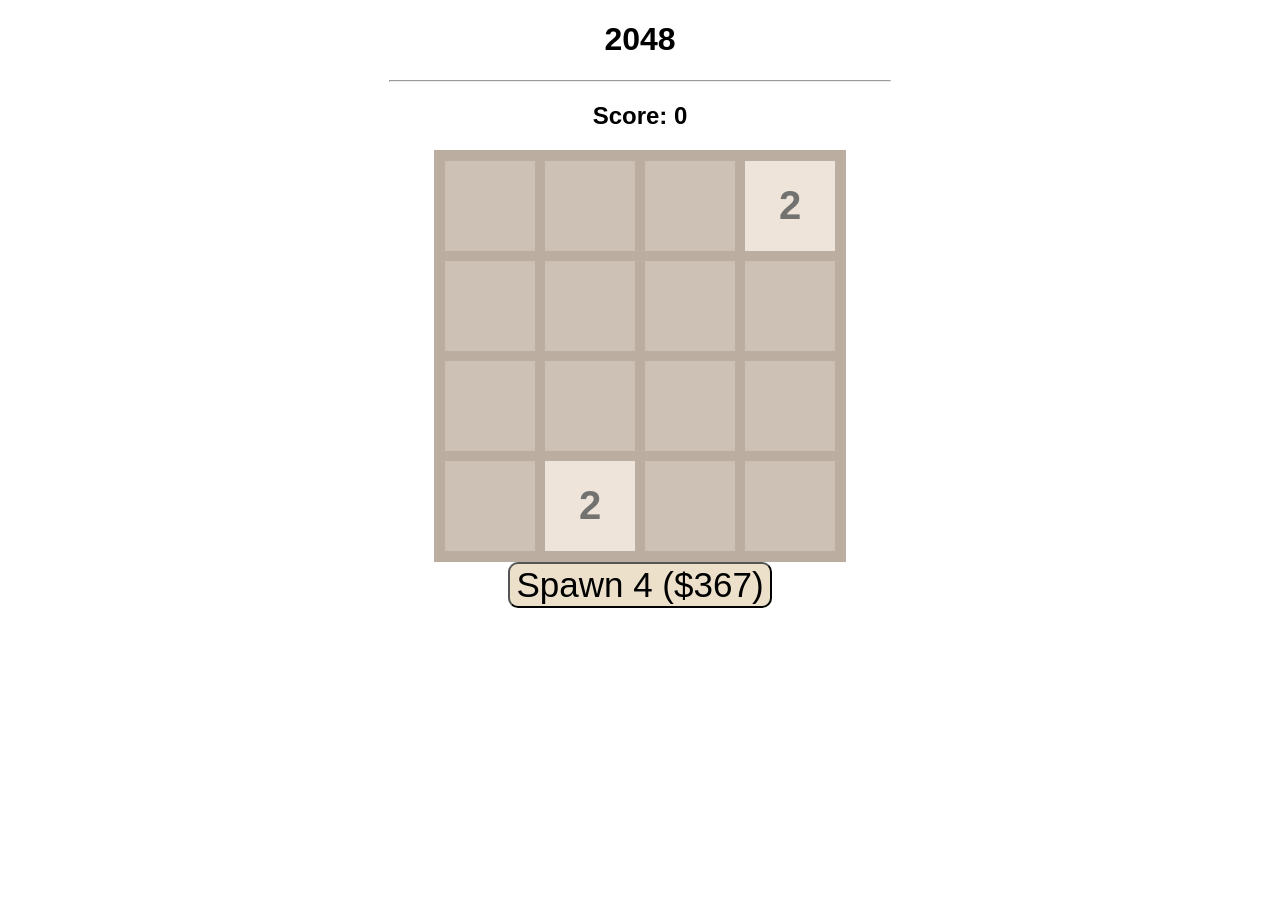
==== Index.html @ d952fcfb "Add files via upload" ====
<!DOCTYPE html>
<html lang="en">
<head>
    <meta charset="UTF-8">
    <meta name="viewport" content="width=device-width, initial-scale=1.0">
    <title>2048</title>
    <link rel="stylesheet" href="2048.css">
    <script src="2048.js"></script>
</head>
<body>
    <h1>2048</h1>
    <hr>
    <h2>Score: <span id="score">0</span></h2>
    <div id="board"></div>
    <button id="spawn4-btn">Spawn 4 ($367)</button>
    </div>
</body>
</html>
---- 2048.css ----
body {
    font-family: Arial, Helvetica, sans-serif;
    text-align: center;

}

hr {
    width:500px

}

#board{
    width: 400px;
    height: 400px;

    background-color: #cdc1b5;
    border: 6px solid #bbada0;

    margin: 0 auto;
    display: flex;
    flex-wrap: wrap;



}
.tile{
    width: 90px;
    height:90px;
    border: 5px solid #bbada0;

    font-size: 40px;
    font-weight: bold;
    display:flex;
    justify-content: center;
    align-items: center ;

    
}

.x2{
    background-color: #eee4da;
    color: #727371;
}
.x4{
    background-color: #ece0ca;
    color: #727371;
}

.x8{
    background-color: #f4b17a;
    color: white;
}
.x16{
    background-color: #f59575;
    color: white;
}

.x32{
    background-color: #f57c5f;
    color: white;
}
.x64{
    background-color: #f65d3b;
    color: white;
}
.x128{
    background-color: #edce71;
    color: white;
}
.x256{
    background-color: #edcc63;
    color: white;
}
.x512{
    background-color: #edc651;
    color: white;
}

.x1024{
    background-color: #eec744;
    color: white;
}

.x2048{
    background-color: #ecc230;
    color: white;
}

.x4096{
    background-color: #fe3d3d;
    color: white;
}

.x8192{
    background-color: #ff2020;
    color: white;
}

button#spawn4-btn {
    background-color: #ece0ca;
    font-size: 35px;
    font-family: Arial, Helvetica, sans-serif;
    border-radius: 10px;

}
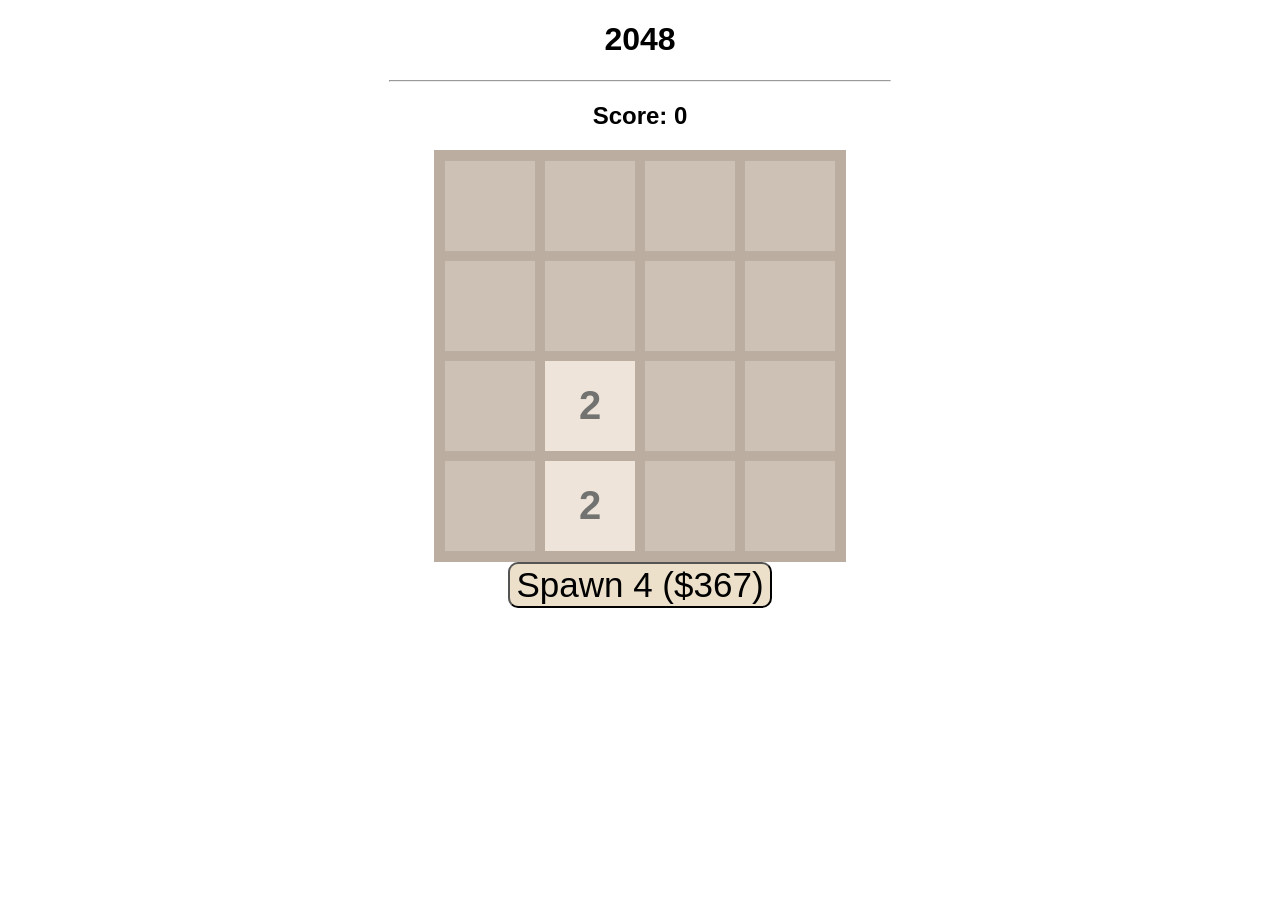
==== commit d89732e6: "Rename 2048.html to Index.html" ====
--- a/Index.html
+++ b/Index.html
@@ -15,4 +15,4 @@
     <button id="spawn4-btn">Spawn 4 ($367)</button>
     </div>
 </body>
-</html>+</html>
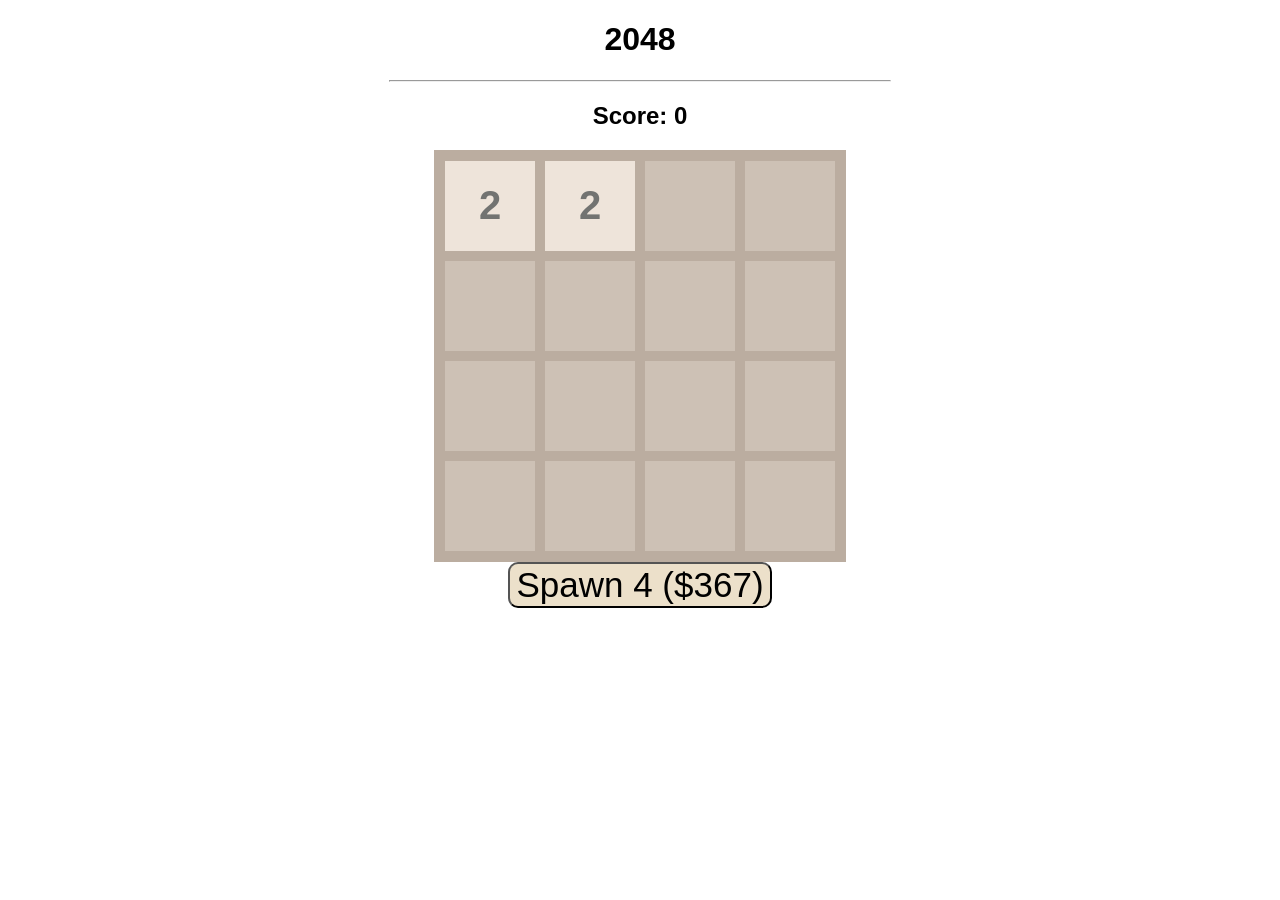
==== commit 50fa7878: "Add files via upload" ====
--- a/Index.html
+++ b/Index.html
@@ -15,4 +15,4 @@
     <button id="spawn4-btn">Spawn 4 ($367)</button>
     </div>
 </body>
-</html>
+</html>
--- a/2048.css
+++ b/2048.css
@@ -102,4 +102,16 @@
     font-family: Arial, Helvetica, sans-serif;
     border-radius: 10px;
 
+}
+
+#controls {
+    margin-top: 20px;
+}
+#controls button {
+    background-color: #bbada0;
+    color: white;
+    width: 80px;
+    height: 80px;
+    font-size: 30px;
+    margin: 5px;
 }
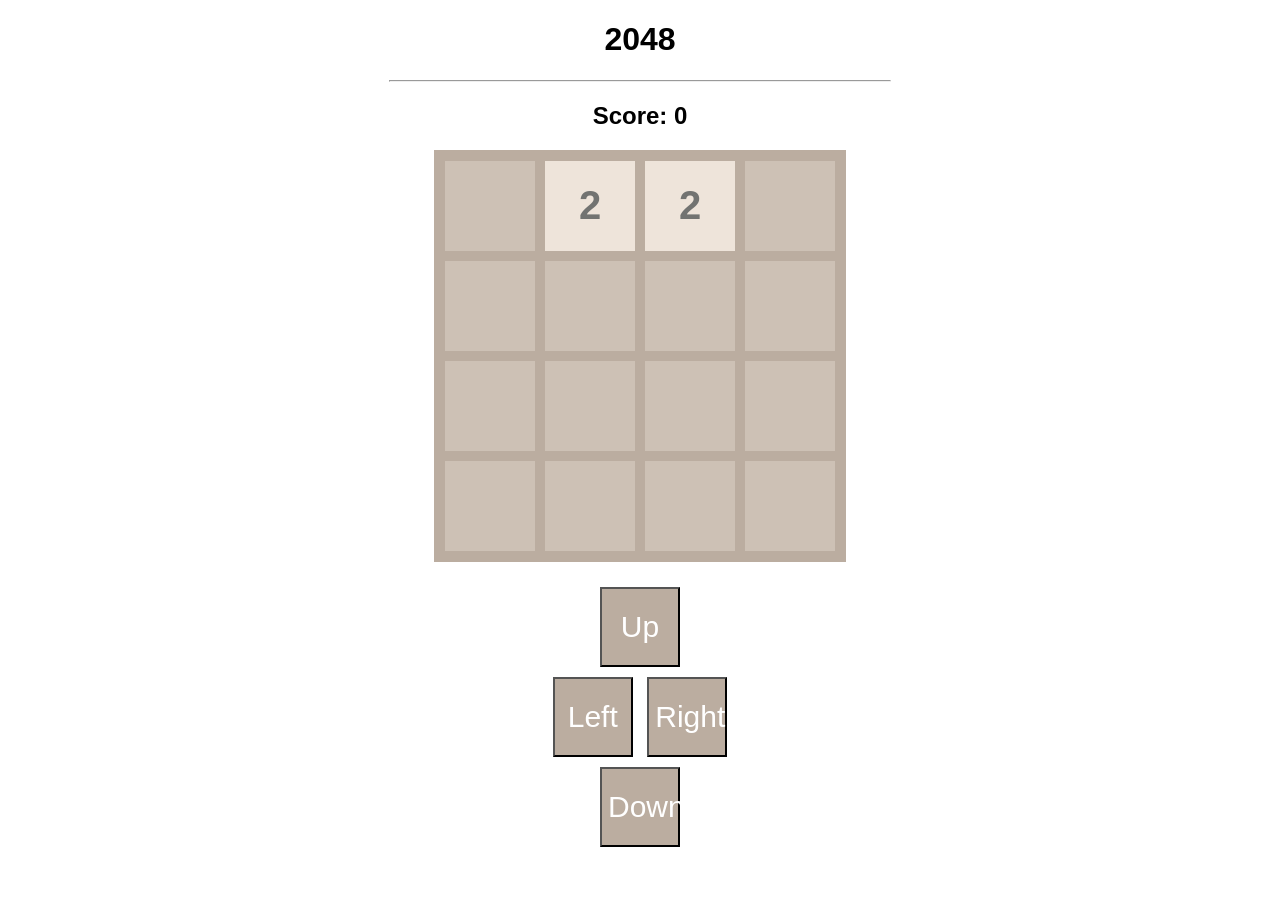
==== commit 3a99054c: "Add files via upload" ====
--- a/Index.html
+++ b/Index.html
@@ -5,14 +5,22 @@
     <meta name="viewport" content="width=device-width, initial-scale=1.0">
     <title>2048</title>
     <link rel="stylesheet" href="2048.css">
-    <script src="2048.js"></script>
 </head>
 <body>
     <h1>2048</h1>
     <hr>
     <h2>Score: <span id="score">0</span></h2>
     <div id="board"></div>
-    <button id="spawn4-btn">Spawn 4 ($367)</button>
+    <div id="controls">
+        <button onclick="moveUp();">Up</button>
+        <br>
+        <button onclick="moveLeft();">Left</button>
+        <button onclick="moveRight();">Right</button>
+        <br>
+        <button onclick="moveDown();">Down</button>
     </div>
+    <script src="2048.js"></script>
+</body>
+</html>
 </body>
 </html>
